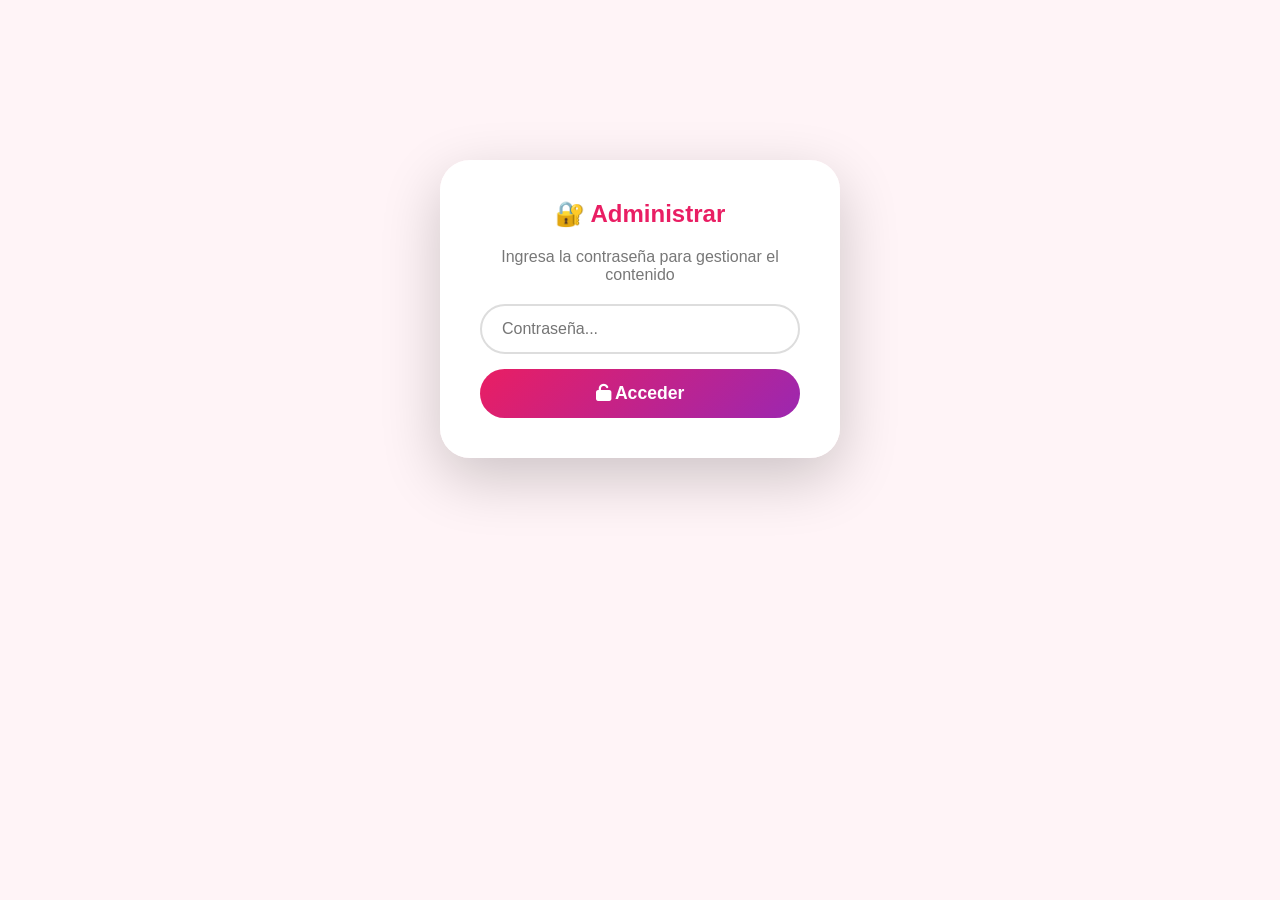
==== admin.html @ 5f306070 "Add files via upload" ====
<!DOCTYPE html>
<html lang="es">
<head>
    <meta charset="UTF-8">
    <meta name="viewport" content="width=device-width, initial-scale=1.0">
    <title>🔐 Administrar - Página de Amor</title>
    <link rel="stylesheet" href="https://cdnjs.cloudflare.com/ajax/libs/font-awesome/6.4.0/css/all.min.css">
    <link rel="stylesheet" href="style.css">
    <style>
        /* Estilos específicos del admin */
        .admin-container {
            max-width: 1000px;
            margin: 0 auto;
            padding: 20px;
            position: relative;
            z-index: 1;
        }

        .admin-header {
            background: rgba(255,255,255,0.9);
            backdrop-filter: blur(10px);
            padding: 25px 30px;
            border-radius: 20px;
            margin-bottom: 30px;
            box-shadow: 0 8px 30px rgba(0,0,0,0.1);
            display: flex;
            justify-content: space-between;
            align-items: center;
            flex-wrap: wrap;
            gap: 15px;
        }

        .admin-header h1 {
            font-size: 1.8rem;
            color: #e91e63;
        }

        .admin-header .btn-logout {
            background: #e91e63;
            color: #fff;
            border: none;
            padding: 10px 25px;
            border-radius: 30px;
            cursor: pointer;
            font-weight: 600;
            transition: all 0.3s ease;
        }

        .admin-header .btn-logout:hover {
            background: #c2185b;
            transform: scale(1.05);
        }

        /* Login */
        .login-box {
            background: rgba(255,255,255,0.95);
            backdrop-filter: blur(10px);
            padding: 40px;
            border-radius: 30px;
            max-width: 400px;
            margin: 100px auto;
            box-shadow: 0 20px 60px rgba(0,0,0,0.2);
            text-align: center;
        }

        .login-box h2 {
            color: #e91e63;
            margin-bottom: 20px;
        }

        .login-box input {
            width: 100%;
            padding: 14px 20px;
            border: 2px solid #ddd;
            border-radius: 30px;
            font-size: 1rem;
            margin-bottom: 15px;
            transition: border-color 0.3s ease;
        }

        .login-box input:focus {
            outline: none;
            border-color: #e91e63;
        }

        .login-box .btn-login {
            width: 100%;
            padding: 14px;
            background: linear-gradient(135deg, #e91e63, #9c27b0);
            color: #fff;
            border: none;
            border-radius: 30px;
            font-size: 1.1rem;
            font-weight: 700;
            cursor: pointer;
            transition: all 0.3s ease;
        }

        .login-box .btn-login:hover {
            transform: scale(1.02);
            box-shadow: 0 8px 25px rgba(233, 30, 99, 0.4);
        }

        .login-error {
            color: #e91e63;
            margin-top: 10px;
            display: none;
        }

        /* Formulario de subida */
        .upload-section {
            background: rgba(255,255,255,0.92);
            backdrop-filter: blur(10px);
            padding: 30px;
            border-radius: 20px;
            margin-bottom: 30px;
            box-shadow: 0 8px 30px rgba(0,0,0,0.08);
        }

        .upload-section h2 {
            color: #4a148c;
            margin-bottom: 20px;
            font-size: 1.4rem;
        }

        .upload-form {
            display: grid;
            grid-template-columns: 1fr 1fr;
            gap: 20px;
        }

        .upload-form .full-width {
            grid-column: 1 / -1;
        }

        .upload-form label {
            font-weight: 600;
            color: #555;
            display: block;
            margin-bottom: 5px;
        }

        .upload-form input[type="file"],
        .upload-form input[type="text"] {
            width: 100%;
            padding: 12px 16px;
            border: 2px solid #e0e0e0;
            border-radius: 12px;
            font-size: 0.95rem;
            transition: border-color 0.3s ease;
            background: #fafafa;
        }

        .upload-form input:focus {
            outline: none;
            border-color: #e91e63;
        }

        .upload-form .btn-subir {
            padding: 14px 30px;
            background: linear-gradient(135deg, #e91e63, #9c27b0);
            color: #fff;
            border: none;
            border-radius: 30px;
            font-size: 1rem;
            font-weight: 700;
            cursor: pointer;
            transition: all 0.3s ease;
            width: 100%;
        }

        .upload-form .btn-subir:hover {
            transform: scale(1.02);
            box-shadow: 0 8px 25px rgba(233, 30, 99, 0.3);
        }

        /* Lista de contenido */
        .content-list {
            background: rgba(255,255,255,0.92);
            backdrop-filter: blur(10px);
            padding: 30px;
            border-radius: 20px;
            box-shadow: 0 8px 30px rgba(0,0,0,0.08);
        }

        .content-list h2 {
            color: #4a148c;
            margin-bottom: 20px;
            font-size: 1.4rem;
        }

        .content-grid {
            display: grid;
            grid-template-columns: repeat(auto-fill, minmax(200px, 1fr));
            gap: 20px;
        }

        .content-item {
            background: #f8f9fa;
            border-radius: 16px;
            overflow: hidden;
            border: 2px solid transparent;
            transition: all 0.3s ease;
            position: relative;
        }

        .content-item:hover {
            border-color: #e91e63;
            transform: translateY(-3px);
            box-shadow: 0 8px 25px rgba(0,0,0,0.1);
        }

        .content-item .preview {
            width: 100%;
            height: 150px;
            object-fit: cover;
            background: #ddd;
        }

        .content-item .preview-video {
            width: 100%;
            height: 150px;
            object-fit: cover;
            background: #1a1a2e;
        }

        .content-item .info {
            padding: 12px 15px;
        }

        .content-item .info .frase-preview {
            font-size: 0.85rem;
            color: #555;
            font-style: italic;
            margin-top: 5px;
            display: -webkit-box;
            -webkit-line-clamp: 2;
            -webkit-box-orient: vertical;
            overflow: hidden;
        }

        .content-item .tipo-badge {
            position: absolute;
            top: 8px;
            right: 8px;
            background: rgba(0,0,0,0.7);
            color: #fff;
            padding: 2px 12px;
            border-radius: 20px;
            font-size: 0.7rem;
            font-weight: 600;
        }

        .content-item .btn-eliminar {
            position: absolute;
            top: 8px;
            left: 8px;
            background: #e91e63;
            color: #fff;
            border: none;
            border-radius: 50%;
            width: 32px;
            height: 32px;
            cursor: pointer;
            font-size: 0.8rem;
            transition: all 0.3s ease;
            opacity: 0;
        }

        .content-item:hover .btn-eliminar {
            opacity: 1;
        }

        .content-item .btn-eliminar:hover {
            transform: scale(1.1);
            background: #c2185b;
        }

        /* Mensajes */
        .mensaje {
            padding: 12px 20px;
            border-radius: 12px;
            margin-bottom: 15px;
            display: none;
        }

        .mensaje.success {
            display: block;
            background: #e8f5e9;
            color: #2e7d32;
            border: 1px solid #a5d6a7;
        }

        .mensaje.error {
            display: block;
            background: #ffebee;
            color: #c62828;
            border: 1px solid #ef9a9a;
        }

        /* Responsive admin */
        @media (max-width: 768px) {
            .upload-form {
                grid-template-columns: 1fr;
            }

            .admin-header {
                flex-direction: column;
                text-align: center;
            }

            .content-grid {
                grid-template-columns: repeat(auto-fill, minmax(150px, 1fr));
            }
        }

        /* Ocultar secciones */
        .admin-content {
            display: none;
        }
    </style>
</head>
<body>
    <div class="floating-hearts" id="floatingHearts"></div>

    <div class="admin-container">
        <!-- LOGIN -->
        <div id="loginSection" class="login-box">
            <h2>🔐 Administrar</h2>
            <p style="color: #777; margin-bottom: 20px;">Ingresa la contraseña para gestionar el contenido</p>
            <input type="password" id="passwordInput" placeholder="Contraseña..." onkeydown="if(event.key==='Enter') login()">
            <button class="btn-login" onclick="login()"><i class="fas fa-unlock"></i> Acceder</button>
            <p class="login-error" id="loginError">❌ Contraseña incorrecta. Intenta de nuevo.</p>
        </div>

        <!-- ADMIN CONTENT -->
        <div id="adminContent" class="admin-content">
            <div class="admin-header">
                <h1><i class="fas fa-heart" style="color:#e91e63;"></i> Panel de Administración</h1>
                <button class="btn-logout" onclick="logout()"><i class="fas fa-sign-out-alt"></i> Cerrar sesión</button>
            </div>

            <!-- Mensajes -->
            <div id="mensaje" class="mensaje"></div>

            <!-- Subir contenido -->
            <div class="upload-section">
                <h2><i class="fas fa-upload"></i> Subir nuevo contenido</h2>
                <form id="uploadForm" class="upload-form" onsubmit="subirContenido(event)">
                    <div>
                        <label><i class="fas fa-image"></i> Imagen o Video</label>
                        <input type="file" id="archivoInput" accept="image/*,video/*" required>
                    </div>
                    <div>
                        <label><i class="fas fa-tag"></i> Tipo</label>
                        <input type="text" id="tipoInput" value="imagen" readonly style="background:#f0f0f0;">
                    </div>
                    <div class="full-width">
                        <label><i class="fas fa-quote-left"></i> Frase romántica</label>
                        <input type="text" id="fraseInput" placeholder="Escribe una frase especial..." required>
                    </div>
                    <div class="full-width">
                        <button type="submit" class="btn-subir"><i class="fas fa-cloud-upload-alt"></i> Subir contenido</button>
                    </div>
                </form>
            </div>

            <!-- Lista de contenido -->
            <div class="content-list">
                <h2><i class="fas fa-list"></i> Contenido actual</h2>
                <div id="contentGrid" class="content-grid">
                    <!-- Se carga desde JavaScript -->
                </div>
                <p style="text-align: center; color: #999; margin-top: 20px;" id="emptyMessage">No hay contenido aún. ¡Sube tu primera foto o video!</p>
            </div>
        </div>
    </div>

    <script src="admin.js"></script>
</body>
</html>
---- style.css ----
/* ===== RESET Y ESTILOS GENERALES ===== */
* {
    margin: 0;
    padding: 0;
    box-sizing: border-box;
}

body {
    font-family: 'Segoe UI', Tahoma, Geneva, Verdana, sans-serif;
    min-height: 100vh;
    padding: 40px 20px;
    background-image: url('https://images.unsplash.com/photo-1516589178581-6cd7833ae3b2?w=1600&q=80');
    background-size: cover;
    background-position: center;
    background-attachment: fixed;
    position: relative;
}

body::before {
    content: '';
    position: fixed;
    top: 0;
    left: 0;
    right: 0;
    bottom: 0;
    background: rgba(255, 240, 245, 0.75);
    backdrop-filter: blur(3px);
    z-index: 0;
}

/* ===== CORAZONES FLOTANTES ===== */
.floating-hearts {
    position: fixed;
    top: 0;
    left: 0;
    right: 0;
    bottom: 0;
    pointer-events: none;
    z-index: 0;
    overflow: hidden;
}

.heart {
    position: absolute;
    font-size: 20px;
    color: rgba(233, 30, 99, 0.15);
    animation: floatHeart 15s infinite linear;
}

@keyframes floatHeart {
    0% {
        transform: translateY(100vh) rotate(0deg) scale(0.5);
        opacity: 0;
    }
    10% {
        opacity: 1;
    }
    90% {
        opacity: 1;
    }
    100% {
        transform: translateY(-10vh) rotate(720deg) scale(1.2);
        opacity: 0;
    }
}

/* ===== CONTENEDOR PRINCIPAL ===== */
.container {
    max-width: 900px;
    margin: 0 auto;
    position: relative;
    z-index: 1;
}

/* ===== HEADER ===== */
.header {
    text-align: center;
    margin-bottom: 40px;
    background: rgba(255, 255, 255, 0.88);
    backdrop-filter: blur(10px);
    padding: 30px;
    border-radius: 30px;
    box-shadow: 0 10px 40px rgba(233, 30, 99, 0.2);
    border: 2px solid rgba(233, 30, 99, 0.15);
}

.header h1 {
    font-size: 2.8rem;
    font-weight: 800;
    background: linear-gradient(135deg, #e91e63, #9c27b0);
    -webkit-background-clip: text;
    -webkit-text-fill-color: transparent;
    background-clip: text;
}

.header .subtitle {
    font-size: 1.1rem;
    color: #666;
    margin-top: 8px;
    font-style: italic;
}

.header .subtitle i {
    color: #e91e63;
}

/* ===== GALERÍA ===== */
.gallery {
    display: grid;
    grid-template-columns: repeat(auto-fit, minmax(250px, 1fr));
    gap: 25px;
    margin-bottom: 30px;
}

/* ===== TARJETA DE MEDIA ===== */
.media-card {
    background: rgba(255, 255, 255, 0.92);
    backdrop-filter: blur(8px);
    border-radius: 20px;
    overflow: hidden;
    box-shadow: 0 8px 30px rgba(0, 0, 0, 0.1);
    transition: all 0.4s cubic-bezier(0.175, 0.885, 0.32, 1.275);
    cursor: pointer;
    border: 2px solid rgba(255, 255, 255, 0.5);
    position: relative;
}

.media-card:hover {
    transform: translateY(-8px) scale(1.02);
    box-shadow: 0 15px 50px rgba(233, 30, 99, 0.3);
    border-color: #e91e63;
}

.media-card .media-container {
    width: 100%;
    height: 220px;
    overflow: hidden;
    background: #f5f5f5;
    position: relative;
}

.media-card .media-container img,
.media-card .media-container video {
    width: 100%;
    height: 100%;
    object-fit: cover;
    transition: transform 0.5s ease;
}

.media-card:hover .media-container img,
.media-card:hover .media-container video {
    transform: scale(1.05);
}

.media-card .media-container video {
    background: #1a1a2e;
}

.media-card .media-badge {
    position: absolute;
    top: 12px;
    right: 12px;
    background: rgba(233, 30, 99, 0.9);
    color: #fff;
    padding: 4px 14px;
    border-radius: 20px;
    font-size: 0.7rem;
    font-weight: 600;
    letter-spacing: 0.5px;
    backdrop-filter: blur(4px);
}

/* ===== FRASE OCULTA ===== */
.media-card .frase-oculta {
    padding: 20px 24px 24px;
    background: linear-gradient(135deg, #fce4ec, #f3e5f5);
    text-align: center;
    min-height: 80px;
    display: flex;
    align-items: center;
    justify-content: center;
    transition: all 0.4s ease;
}

.media-card .frase-oculta .frase-texto {
    font-size: 1.05rem;
    font-weight: 600;
    color: #4a148c;
    opacity: 0.3;
    transition: all 0.4s ease;
    font-style: italic;
}

.media-card .frase-oculta .frase-texto i {
    margin-right: 8px;
    color: #e91e63;
}

.media-card .frase-oculta .frase-texto.revelado {
    opacity: 1;
    color: #e91e63;
    animation: pulseFrase 1.5s ease;
}

.media-card .frase-oculta .frase-texto .icono-corazon {
    display: inline-block;
    animation: latido 1.2s infinite;
}

@keyframes latido {
    0%, 100% {
        transform: scale(1);
    }
    50% {
        transform: scale(1.3);
    }
}

@keyframes pulseFrase {
    0% {
        transform: scale(0.8);
        opacity: 0;
    }
    50% {
        transform: scale(1.1);
    }
    100% {
        transform: scale(1);
        opacity: 1;
    }
}

/* ===== INDICADOR DE CLICK ===== */
.click-hint-wrapper {
    text-align: center;
}

.click-hint {
    display: inline-block;
    color: #777;
    font-size: 0.9rem;
    margin-bottom: 30px;
    animation: pulseHint 2s infinite;
    background: rgba(255, 255, 255, 0.7);
    padding: 10px 25px;
    border-radius: 30px;
    backdrop-filter: blur(4px);
}

.click-hint i {
    color: #e91e63;
    margin: 0 5px;
}

@keyframes pulseHint {
    0%, 100% {
        opacity: 0.7;
    }
    50% {
        opacity: 1;
    }
}

/* ===== BOTÓN SORPRESA ===== */
.btn-sorpresa {
    display: block;
    margin: 30px auto 0;
    padding: 16px 50px;
    background: linear-gradient(135deg, #e91e63, #9c27b0);
    color: #fff;
    border: none;
    border-radius: 50px;
    font-size: 1.1rem;
    font-weight: 700;
    cursor: pointer;
    transition: all 0.4s ease;
    box-shadow: 0 8px 30px rgba(233, 30, 99, 0.35);
}

.btn-sorpresa:hover {
    transform: translateY(-3px) scale(1.03);
    box-shadow: 0 12px 45px rgba(233, 30, 99, 0.5);
}

.btn-sorpresa i {
    margin-right: 10px;
}

/* ===== MODAL DE SORPRESA ===== */
.modal-sorpresa {
    display: none;
    position: fixed;
    top: 0;
    left: 0;
    right: 0;
    bottom: 0;
    background: rgba(0, 0, 0, 0.7);
    backdrop-filter: blur(8px);
    z-index: 1000;
    justify-content: center;
    align-items: center;
    animation: fadeIn 0.5s ease;
}

.modal-sorpresa.active {
    display: flex;
}

@keyframes fadeIn {
    from {
        opacity: 0;
        transform: scale(0.9);
    }
    to {
        opacity: 1;
        transform: scale(1);
    }
}

.modal-content {
    background: linear-gradient(135deg, #fce4ec, #f3e5f5);
    padding: 50px 40px;
    border-radius: 30px;
    max-width: 550px;
    width: 90%;
    text-align: center;
    box-shadow: 0 30px 80px rgba(0, 0, 0, 0.4);
    position: relative;
    animation: modalPop 0.6s cubic-bezier(0.175, 0.885, 0.32, 1.275);
    border: 3px solid rgba(233, 30, 99, 0.2);
}

@keyframes modalPop {
    0% {
        transform: scale(0.5) rotate(-5deg);
        opacity: 0;
    }
    100% {
        transform: scale(1) rotate(0deg);
        opacity: 1;
    }
}

.modal-content .close-modal {
    position: absolute;
    top: 15px;
    right: 20px;
    font-size: 2rem;
    cursor: pointer;
    color: #999;
    transition: color 0.3s ease;
    background: none;
    border: none;
}

.modal-content .close-modal:hover {
    color: #e91e63;
}

.modal-content .big-heart {
    font-size: 4rem;
    animation: latido 1s infinite;
}

.modal-content h2 {
    font-size: 2.5rem;
    margin: 15px 0;
    background: linear-gradient(135deg, #e91e63, #9c27b0);
    -webkit-background-clip: text;
    -webkit-text-fill-color: transparent;
    background-clip: text;
}

.modal-content p {
    font-size: 1.2rem;
    color: #555;
    line-height: 1.8;
}

.modal-content p i {
    color: #e91e63;
}

.modal-content .firma {
    margin-top: 15px;
    font-weight: 700;
    color: #e91e63;
    font-size: 1.1rem;
}

/* ===== ADMIN ===== */
.admin-link {
    text-align: center;
    margin-top: 30px;
    padding: 20px;
}

.btn-admin-toggle {
    background: none;
    border: none;
    color: #999;
    cursor: pointer;
    font-size: 0.8rem;
    opacity: 0.3;
    transition: opacity 0.3s ease;
    padding: 10px 20px;
}

.btn-admin-toggle:hover {
    opacity: 1;
}

.admin-panel {
    position: fixed;
    bottom: 20px;
    right: 20px;
    z-index: 100;
    background: rgba(255, 255, 255, 0.97);
    backdrop-filter: blur(10px);
    padding: 25px;
    border-radius: 20px;
    box-shadow: 0 10px 50px rgba(0, 0, 0, 0.25);
    max-width: 380px;
    width: 92%;
    display: none;
    border: 2px solid rgba(233, 30, 99, 0.2);
    max-height: 90vh;
    overflow-y: auto;
}

.admin-panel.active {
    display: block;
    animation: slideUp 0.3s ease;
}

@keyframes slideUp {
    from {
        transform: translateY(20px);
        opacity: 0;
    }
    to {
        transform: translateY(0);
        opacity: 1;
    }
}

.admin-panel h3 {
    color: #e91e63;
    margin-bottom: 15px;
    font-size: 1.2rem;
}

.admin-panel input,
.admin-panel textarea {
    width: 100%;
    padding: 10px 14px;
    border: 2px solid #ddd;
    border-radius: 12px;
    margin-bottom: 10px;
    font-size: 0.9rem;
    font-family: inherit;
    transition: border-color 0.3s ease;
}

.admin-panel input:focus,
.admin-panel textarea:focus {
    outline: none;
    border-color: #e91e63;
}

.admin-panel textarea {
    resize: vertical;
    min-height: 60px;
}

.admin-panel .tipo-selector {
    display: flex;
    gap: 10px;
    margin-bottom: 12px;
}

.admin-panel .tipo-selector button {
    flex: 1;
    padding: 8px;
    border: 2px solid #ddd;
    border-radius: 10px;
    background: #f5f5f5;
    cursor: pointer;
    font-weight: 600;
    transition: all 0.3s ease;
}

.admin-panel .tipo-selector button.active {
    border-color: #e91e63;
    background: #fce4ec;
    color: #e91e63;
}

.admin-panel .tipo-selector button:hover {
    border-color: #e91e63;
}

.admin-panel .btn-admin {
    width: 100%;
    padding: 12px;
    background: linear-gradient(135deg, #e91e63, #9c27b0);
    color: #fff;
    border: none;
    border-radius: 12px;
    font-weight: 700;
    cursor: pointer;
    transition: all 0.3s ease;
}

.admin-panel .btn-admin:hover {
    transform: scale(1.02);
    box-shadow: 0 8px 25px rgba(233, 30, 99, 0.3);
}

.admin-panel .btn-danger {
    background: linear-gradient(135deg, #e91e63, #c62828);
    margin-top: 8px;
}

.admin-panel .btn-cerrar {
    position: absolute;
    top: 10px;
    right: 15px;
    background: none;
    border: none;
    font-size: 1.5rem;
    cursor: pointer;
    color: #999;
    transition: color 0.3s ease;
}

.admin-panel .btn-cerrar:hover {
    color: #e91e63;
}

.admin-panel .toggle-admin {
    display: block;
    margin: 12px auto 0;
    padding: 10px 20px;
    background: #e91e63;
    color: #fff;
    border: none;
    border-radius: 30px;
    font-weight: 600;
    cursor: pointer;
    transition: all 0.3s ease;
    width: 100%;
}

.admin-panel .toggle-admin:hover {
    transform: scale(1.02);
}

.admin-panel hr {
    margin: 15px 0;
    border: none;
    border-top: 1px solid #eee;
}

/* ===== RESPONSIVE ===== */
@media (max-width: 768px) {
    .header h1 {
        font-size: 2rem;
    }
    .gallery {
        grid-template-columns: repeat(auto-fit, minmax(200px, 1fr));
        gap: 18px;
    }
    .media-card .media-container {
        height: 170px;
    }
    .media-card .frase-oculta .frase-texto {
        font-size: 0.9rem;
    }
    .modal-content {
        padding: 35px 25px;
    }
    .modal-content h2 {
        font-size: 2rem;
    }
    body {
        padding: 20px 15px;
    }
    .admin-panel {
        max-width: 95%;
        right: 10px;
        bottom: 10px;
        padding: 20px;
    }
}

@media (max-width: 480px) {
    .gallery {
        grid-template-columns: 1fr 1fr;
        gap: 12px;
    }
    .media-card .media-container {
        height: 130px;
    }
    .media-card .frase-oculta {
        padding: 12px 14px 14px;
        min-height: 60px;
    }
    .media-card .frase-oculta .frase-texto {
        font-size: 0.75rem;
    }
    .header h1 {
        font-size: 1.5rem;
    }
    .header {
        padding: 20px;
    }
    .btn-sorpresa {
        padding: 14px 30px;
        font-size: 0.95rem;
    }
    .modal-content h2 {
        font-size: 1.6rem;
    }
    .modal-content {
        padding: 30px 20px;
    }
    .admin-panel {
        padding: 15px;
        max-height: 85vh;
    }
}
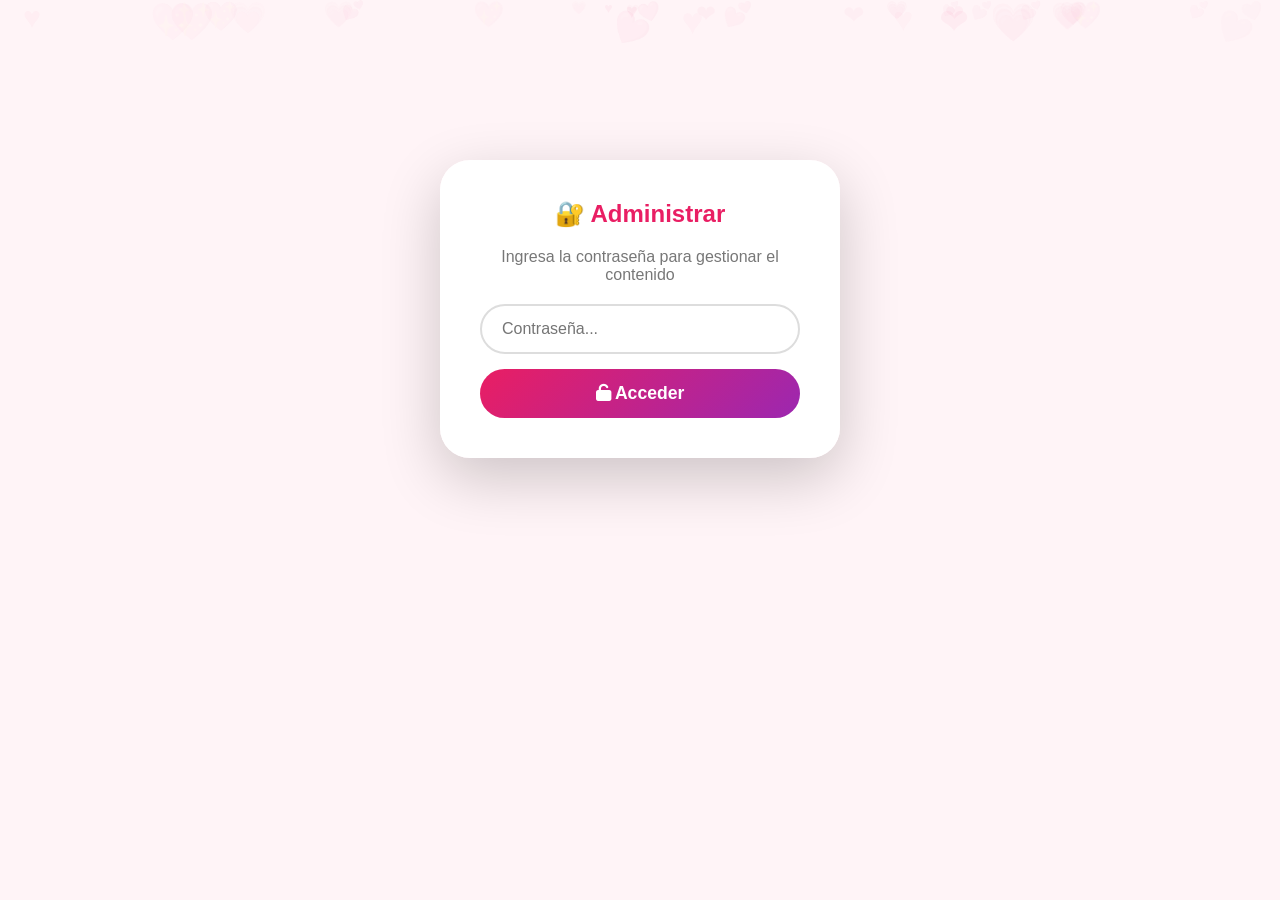
==== commit 83a896ab: "Add files via upload" ====
--- a/admin.html
+++ b/admin.html
@@ -7,7 +7,6 @@
     <link rel="stylesheet" href="https://cdnjs.cloudflare.com/ajax/libs/font-awesome/6.4.0/css/all.min.css">
     <link rel="stylesheet" href="style.css">
     <style>
-        /* Estilos específicos del admin */
         .admin-container {
             max-width: 1000px;
             margin: 0 auto;
@@ -35,7 +34,7 @@
             color: #e91e63;
         }
 
-        .admin-header .btn-logout {
+        .admin-header .btn-volver {
             background: #e91e63;
             color: #fff;
             border: none;
@@ -44,14 +43,14 @@
             cursor: pointer;
             font-weight: 600;
             transition: all 0.3s ease;
-        }
-
-        .admin-header .btn-logout:hover {
+            text-decoration: none;
+        }
+
+        .admin-header .btn-volver:hover {
             background: #c2185b;
             transform: scale(1.05);
         }
 
-        /* Login */
         .login-box {
             background: rgba(255,255,255,0.95);
             backdrop-filter: blur(10px);
@@ -101,13 +100,6 @@
             box-shadow: 0 8px 25px rgba(233, 30, 99, 0.4);
         }
 
-        .login-error {
-            color: #e91e63;
-            margin-top: 10px;
-            display: none;
-        }
-
-        /* Formulario de subida */
         .upload-section {
             background: rgba(255,255,255,0.92);
             backdrop-filter: blur(10px);
@@ -140,7 +132,31 @@
             margin-bottom: 5px;
         }
 
-        .upload-form input[type="file"],
+        .upload-form input[type="file"] {
+            width: 100%;
+            padding: 12px 16px;
+            border: 2px dashed #e0e0e0;
+            border-radius: 12px;
+            font-size: 0.95rem;
+            transition: border-color 0.3s ease;
+            background: #fafafa;
+            cursor: pointer;
+        }
+
+        .upload-form input[type="file"]:hover {
+            border-color: #e91e63;
+        }
+
+        .upload-form input[type="file"]::file-selector-button {
+            padding: 8px 20px;
+            border: none;
+            border-radius: 8px;
+            background: linear-gradient(135deg, #e91e63, #9c27b0);
+            color: #fff;
+            font-weight: 600;
+            cursor: pointer;
+        }
+
         .upload-form input[type="text"] {
             width: 100%;
             padding: 12px 16px;
@@ -174,7 +190,23 @@
             box-shadow: 0 8px 25px rgba(233, 30, 99, 0.3);
         }
 
-        /* Lista de contenido */
+        .upload-form .preview-container {
+            grid-column: 1 / -1;
+            text-align: center;
+            padding: 15px;
+            background: #f8f9fa;
+            border-radius: 12px;
+            display: none;
+        }
+
+        .upload-form .preview-container img,
+        .upload-form .preview-container video {
+            max-width: 200px;
+            max-height: 150px;
+            border-radius: 10px;
+            box-shadow: 0 4px 15px rgba(0,0,0,0.1);
+        }
+
         .content-list {
             background: rgba(255,255,255,0.92);
             backdrop-filter: blur(10px);
@@ -264,11 +296,6 @@
             cursor: pointer;
             font-size: 0.8rem;
             transition: all 0.3s ease;
-            opacity: 0;
-        }
-
-        .content-item:hover .btn-eliminar {
-            opacity: 1;
         }
 
         .content-item .btn-eliminar:hover {
@@ -276,7 +303,6 @@
             background: #c2185b;
         }
 
-        /* Mensajes */
         .mensaje {
             padding: 12px 20px;
             border-radius: 12px;
@@ -298,25 +324,30 @@
             border: 1px solid #ef9a9a;
         }
 
-        /* Responsive admin */
+        .info-box {
+            background: #e3f2fd;
+            padding: 15px 20px;
+            border-radius: 12px;
+            margin-bottom: 20px;
+            border-left: 4px solid #2196f3;
+        }
+
+        .info-box i {
+            color: #2196f3;
+            margin-right: 10px;
+        }
+
         @media (max-width: 768px) {
             .upload-form {
                 grid-template-columns: 1fr;
             }
-
             .admin-header {
                 flex-direction: column;
                 text-align: center;
             }
-
             .content-grid {
                 grid-template-columns: repeat(auto-fill, minmax(150px, 1fr));
             }
-        }
-
-        /* Ocultar secciones */
-        .admin-content {
-            display: none;
         }
     </style>
 </head>
@@ -330,52 +361,308 @@
             <p style="color: #777; margin-bottom: 20px;">Ingresa la contraseña para gestionar el contenido</p>
             <input type="password" id="passwordInput" placeholder="Contraseña..." onkeydown="if(event.key==='Enter') login()">
             <button class="btn-login" onclick="login()"><i class="fas fa-unlock"></i> Acceder</button>
-            <p class="login-error" id="loginError">❌ Contraseña incorrecta. Intenta de nuevo.</p>
+            <p style="color:#e91e63; margin-top:10px; display:none;" id="loginError">❌ Contraseña incorrecta</p>
         </div>
 
         <!-- ADMIN CONTENT -->
-        <div id="adminContent" class="admin-content">
+        <div id="adminContent" style="display:none;">
             <div class="admin-header">
                 <h1><i class="fas fa-heart" style="color:#e91e63;"></i> Panel de Administración</h1>
-                <button class="btn-logout" onclick="logout()"><i class="fas fa-sign-out-alt"></i> Cerrar sesión</button>
+                <a href="index.html" class="btn-volver"><i class="fas fa-eye"></i> Ver página</a>
             </div>
 
-            <!-- Mensajes -->
+            <div class="info-box">
+                <i class="fas fa-info-circle"></i>
+                <strong>¿Cómo subir imágenes?</strong> Selecciona una imagen o video desde tu PC, escribe una frase romántica y haz clic en "Subir contenido". <br>
+                <small>⚠️ Las imágenes se guardan en tu navegador. Si cambias de dispositivo, no se verán.</small>
+            </div>
+
             <div id="mensaje" class="mensaje"></div>
 
-            <!-- Subir contenido -->
             <div class="upload-section">
-                <h2><i class="fas fa-upload"></i> Subir nuevo contenido</h2>
-                <form id="uploadForm" class="upload-form" onsubmit="subirContenido(event)">
-                    <div>
-                        <label><i class="fas fa-image"></i> Imagen o Video</label>
+                <h2><i class="fas fa-upload"></i> Subir desde tu PC</h2>
+                <form class="upload-form" id="uploadForm">
+                    <div class="full-width">
+                        <label><i class="fas fa-image"></i> Selecciona una imagen o video</label>
                         <input type="file" id="archivoInput" accept="image/*,video/*" required>
                     </div>
-                    <div>
-                        <label><i class="fas fa-tag"></i> Tipo</label>
-                        <input type="text" id="tipoInput" value="imagen" readonly style="background:#f0f0f0;">
+                    <div class="full-width preview-container" id="previewContainer">
+                        <p style="color:#888; margin-bottom: 8px;">Vista previa:</p>
+                        <div id="previewContent"></div>
                     </div>
                     <div class="full-width">
                         <label><i class="fas fa-quote-left"></i> Frase romántica</label>
                         <input type="text" id="fraseInput" placeholder="Escribe una frase especial..." required>
                     </div>
                     <div class="full-width">
-                        <button type="submit" class="btn-subir"><i class="fas fa-cloud-upload-alt"></i> Subir contenido</button>
+                        <button type="button" class="btn-subir" onclick="subirContenido()">
+                            <i class="fas fa-cloud-upload-alt"></i> Subir contenido
+                        </button>
                     </div>
                 </form>
             </div>
 
-            <!-- Lista de contenido -->
             <div class="content-list">
                 <h2><i class="fas fa-list"></i> Contenido actual</h2>
-                <div id="contentGrid" class="content-grid">
-                    <!-- Se carga desde JavaScript -->
-                </div>
+                <div id="contentGrid" class="content-grid"></div>
                 <p style="text-align: center; color: #999; margin-top: 20px;" id="emptyMessage">No hay contenido aún. ¡Sube tu primera foto o video!</p>
             </div>
         </div>
     </div>
 
-    <script src="admin.js"></script>
+    <script>
+        // ===== CORAZONES FLOTANTES =====
+        function crearCorazonesAdmin() {
+            const container = document.getElementById('floatingHearts');
+            const simbolos = ['♥', '❤', '💕', '💖', '💗'];
+            for (let i = 0; i < 30; i++) {
+                const heart = document.createElement('div');
+                heart.className = 'heart';
+                heart.textContent = simbolos[Math.floor(Math.random() * simbolos.length)];
+                heart.style.left = Math.random() * 100 + '%';
+                heart.style.fontSize = (12 + Math.random() * 28) + 'px';
+                heart.style.animationDuration = (12 + Math.random() * 20) + 's';
+                heart.style.animationDelay = (Math.random() * 25) + 's';
+                heart.style.opacity = 0.1 + Math.random() * 0.2;
+                container.appendChild(heart);
+            }
+        }
+        crearCorazonesAdmin();
+
+        // ===== VARIABLES =====
+        const CONTRASENA = '1234';
+        let archivoSeleccionado = null;
+        let urlArchivo = null;
+
+        // ===== LOGIN =====
+        function login() {
+            const pass = document.getElementById('passwordInput').value;
+            if (pass === CONTRASENA) {
+                document.getElementById('loginSection').style.display = 'none';
+                document.getElementById('adminContent').style.display = 'block';
+                cargarContenidoAdmin();
+            } else {
+                document.getElementById('loginError').style.display = 'block';
+            }
+        }
+
+        // ===== VISTA PREVIA DEL ARCHIVO =====
+        document.getElementById('archivoInput').addEventListener('change', function(e) {
+            const file = this.files[0];
+            if (!file) return;
+
+            archivoSeleccionado = file;
+            const container = document.getElementById('previewContainer');
+            const content = document.getElementById('previewContent');
+
+            // Crear URL temporal
+            if (urlArchivo) URL.revokeObjectURL(urlArchivo);
+            urlArchivo = URL.createObjectURL(file);
+
+            container.style.display = 'block';
+
+            if (file.type.startsWith('video')) {
+                content.innerHTML = `<video src="${urlArchivo}" controls style="max-width:200px; max-height:150px; border-radius:10px;"></video>`;
+            } else {
+                content.innerHTML = `<img src="${urlArchivo}" style="max-width:200px; max-height:150px; border-radius:10px; object-fit:cover;">`;
+            }
+        });
+
+        // ===== FUNCIONES DE CONTENIDO =====
+        function getContenido() {
+            try {
+                return JSON.parse(localStorage.getItem('contenidoAmor') || '[]');
+            } catch {
+                return [];
+            }
+        }
+
+        function guardarContenido(datos) {
+            localStorage.setItem('contenidoAmor', JSON.stringify(datos));
+            cargarContenidoAdmin();
+        }
+
+        function mostrarMensaje(texto, tipo) {
+            const msg = document.getElementById('mensaje');
+            msg.textContent = texto;
+            msg.className = 'mensaje ' + tipo;
+            msg.style.display = 'block';
+            setTimeout(() => { msg.style.display = 'none'; }, 4000);
+        }
+
+        // ===== SUBIR CONTENIDO DESDE PC =====
+        function subirContenido() {
+            const file = document.getElementById('archivoInput').files[0];
+            const frase = document.getElementById('fraseInput').value.trim();
+
+            if (!file) {
+                mostrarMensaje('❌ Por favor, selecciona una imagen o video.', 'error');
+                return;
+            }
+
+            if (!frase) {
+                mostrarMensaje('❌ Por favor, escribe una frase romántica.', 'error');
+                return;
+            }
+
+            // Detectar tipo
+            const tipo = file.type.startsWith('video') ? 'video' : 'imagen';
+
+            // Crear URL para el archivo
+            const url = URL.createObjectURL(file);
+
+            const datos = getContenido();
+            const nuevoId = datos.length > 0 ? Math.max(...datos.map(i => i.id)) + 1 : 1;
+
+            datos.push({
+                id: nuevoId,
+                tipo: tipo,
+                url: url,
+                frase: frase,
+                nombre: file.name
+            });
+
+            guardarContenido(datos);
+
+            // Limpiar formulario
+            document.getElementById('archivoInput').value = '';
+            document.getElementById('fraseInput').value = '';
+            document.getElementById('previewContainer').style.display = 'none';
+            document.getElementById('previewContent').innerHTML = '';
+            archivoSeleccionado = null;
+
+            mostrarMensaje('✅ ¡Contenido subido con éxito! ❤️', 'success');
+        }
+
+        // ===== ELIMINAR ITEM =====
+        function eliminarItemAdmin(id) {
+            if (confirm('¿Eliminar este elemento?')) {
+                let datos = getContenido();
+                const item = datos.find(i => i.id === id);
+                if (item && item.url && item.url.startsWith('blob:')) {
+                    URL.revokeObjectURL(item.url);
+                }
+                datos = datos.filter(item => item.id !== id);
+                guardarContenido(datos);
+                mostrarMensaje('🗑️ Elemento eliminado.', 'success');
+            }
+        }
+
+        // ===== ELIMINAR TODO =====
+        function eliminarTodoAdmin() {
+            if (confirm('¿Eliminar TODO el contenido?')) {
+                const datos = getContenido();
+                datos.forEach(item => {
+                    if (item.url && item.url.startsWith('blob:')) {
+                        URL.revokeObjectURL(item.url);
+                    }
+                });
+                localStorage.removeItem('contenidoAmor');
+                cargarContenidoAdmin();
+                mostrarMensaje('🗑️ Todo el contenido ha sido eliminado.', 'success');
+            }
+        }
+
+        // ===== CARGAR CONTENIDO EN ADMIN =====
+        function cargarContenidoAdmin() {
+            const grid = document.getElementById('contentGrid');
+            const datos = getContenido();
+
+            if (datos.length === 0) {
+                grid.innerHTML = '';
+                document.getElementById('emptyMessage').style.display = 'block';
+                return;
+            }
+
+            document.getElementById('emptyMessage').style.display = 'none';
+            grid.innerHTML = '';
+
+            datos.forEach(item => {
+                const div = document.createElement('div');
+                div.className = 'content-item';
+
+                if (item.tipo === 'video') {
+                    const video = document.createElement('video');
+                    video.className = 'preview-video';
+                    video.muted = true;
+                    const source = document.createElement('source');
+                    source.src = item.url;
+                    source.type = 'video/mp4';
+                    video.appendChild(source);
+                    div.appendChild(video);
+                    const badge = document.createElement('span');
+                    badge.className = 'tipo-badge';
+                    badge.textContent = '🎬 VIDEO';
+                    div.appendChild(badge);
+                } else {
+                    const img = document.createElement('img');
+                    img.className = 'preview';
+                    img.src = item.url;
+                    img.alt = 'Contenido';
+                    img.onerror = function() { 
+                        this.src = 'https://via.placeholder.com/200x150?text=No+disponible';
+                    };
+                    div.appendChild(img);
+                    const badge = document.createElement('span');
+                    badge.className = 'tipo-badge';
+                    badge.textContent = '📷 IMAGEN';
+                    div.appendChild(badge);
+                }
+
+                const info = document.createElement('div');
+                info.className = 'info';
+                info.innerHTML = `
+                    <strong>#${item.id}</strong>
+                    <div class="frase-preview">"${item.frase}"</div>
+                    ${item.nombre ? `<small style="color:#999;font-size:0.7rem;">${item.nombre}</small>` : ''}
+                `;
+                div.appendChild(info);
+
+                const btnEliminar = document.createElement('button');
+                btnEliminar.className = 'btn-eliminar';
+                btnEliminar.textContent = '✕';
+                btnEliminar.onclick = () => eliminarItemAdmin(item.id);
+                div.appendChild(btnEliminar);
+
+                grid.appendChild(div);
+            });
+
+            // Agregar botón eliminar todo si hay contenido
+            const existingBtn = document.getElementById('btnEliminarTodo');
+            if (!existingBtn && datos.length > 0) {
+                const btnContainer = document.createElement('div');
+                btnContainer.style.cssText = 'grid-column: 1 / -1; text-align: center; margin-top: 10px;';
+                const btn = document.createElement('button');
+                btn.id = 'btnEliminarTodo';
+                btn.textContent = '🗑️ Eliminar todo';
+                btn.style.cssText = `
+                    padding: 10px 30px;
+                    background: #e91e63;
+                    color: #fff;
+                    border: none;
+                    border-radius: 30px;
+                    font-weight: 600;
+                    cursor: pointer;
+                    transition: all 0.3s ease;
+                `;
+                btn.onmouseover = () => btn.style.transform = 'scale(1.05)';
+                btn.onmouseout = () => btn.style.transform = 'scale(1)';
+                btn.onclick = eliminarTodoAdmin;
+                btnContainer.appendChild(btn);
+                grid.appendChild(btnContainer);
+            }
+        }
+
+        // ===== INICIALIZAR =====
+        cargarContenidoAdmin();
+
+        // Enter para login
+        document.getElementById('passwordInput').addEventListener('keydown', function(e) {
+            if (e.key === 'Enter') login();
+        });
+
+        console.log('🔐 Panel de administración cargado');
+        console.log('📸 Puedes subir imágenes y videos desde tu PC');
+    </script>
 </body>
 </html>
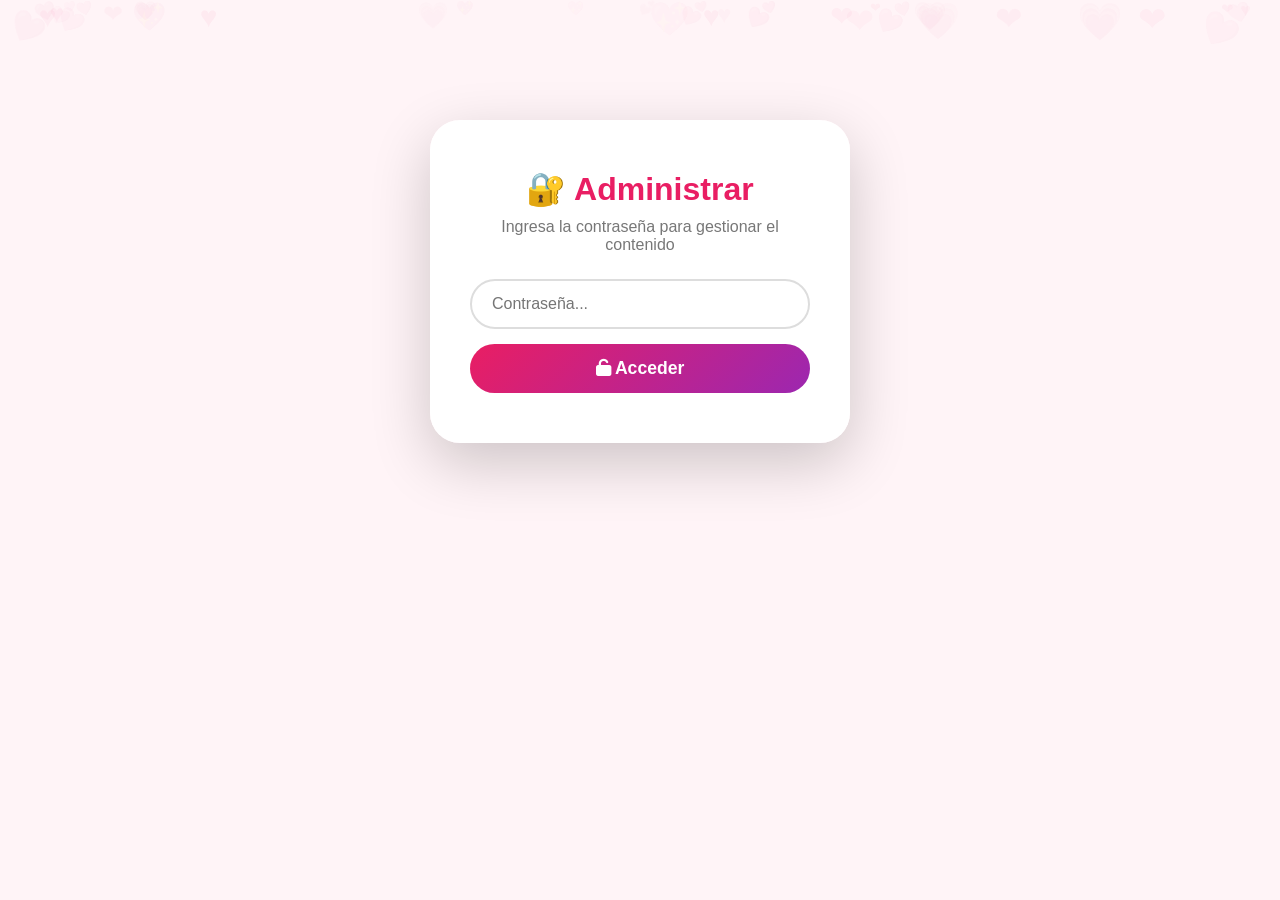
==== commit 4d8cce12: "Add files via upload" ====
--- a/admin.html
+++ b/admin.html
@@ -7,56 +7,65 @@
     <link rel="stylesheet" href="https://cdnjs.cloudflare.com/ajax/libs/font-awesome/6.4.0/css/all.min.css">
     <link rel="stylesheet" href="style.css">
     <style>
+        /* ===== ESTILOS DEL ADMIN ===== */
+        * { margin: 0; padding: 0; box-sizing: border-box; }
+
+        body {
+            font-family: 'Segoe UI', Tahoma, Geneva, Verdana, sans-serif;
+            min-height: 100vh;
+            padding: 20px;
+            background-image: url('https://images.unsplash.com/photo-1516589178581-6cd7833ae3b2?w=1600&q=80');
+            background-size: cover;
+            background-position: center;
+            background-attachment: fixed;
+            position: relative;
+        }
+
+        body::before {
+            content: '';
+            position: fixed;
+            top: 0; left: 0; right: 0; bottom: 0;
+            background: rgba(255, 240, 245, 0.75);
+            backdrop-filter: blur(3px);
+            z-index: 0;
+        }
+
+        .floating-hearts {
+            position: fixed;
+            top: 0; left: 0; right: 0; bottom: 0;
+            pointer-events: none;
+            z-index: 0;
+            overflow: hidden;
+        }
+
+        .heart {
+            position: absolute;
+            font-size: 20px;
+            color: rgba(233, 30, 99, 0.15);
+            animation: floatHeart 15s infinite linear;
+        }
+
+        @keyframes floatHeart {
+            0% { transform: translateY(100vh) rotate(0deg) scale(0.5); opacity: 0; }
+            10% { opacity: 1; }
+            90% { opacity: 1; }
+            100% { transform: translateY(-10vh) rotate(720deg) scale(1.2); opacity: 0; }
+        }
+
         .admin-container {
             max-width: 1000px;
             margin: 0 auto;
-            padding: 20px;
             position: relative;
             z-index: 1;
         }
 
-        .admin-header {
-            background: rgba(255,255,255,0.9);
-            backdrop-filter: blur(10px);
-            padding: 25px 30px;
-            border-radius: 20px;
-            margin-bottom: 30px;
-            box-shadow: 0 8px 30px rgba(0,0,0,0.1);
-            display: flex;
-            justify-content: space-between;
-            align-items: center;
-            flex-wrap: wrap;
-            gap: 15px;
-        }
-
-        .admin-header h1 {
-            font-size: 1.8rem;
-            color: #e91e63;
-        }
-
-        .admin-header .btn-volver {
-            background: #e91e63;
-            color: #fff;
-            border: none;
-            padding: 10px 25px;
-            border-radius: 30px;
-            cursor: pointer;
-            font-weight: 600;
-            transition: all 0.3s ease;
-            text-decoration: none;
-        }
-
-        .admin-header .btn-volver:hover {
-            background: #c2185b;
-            transform: scale(1.05);
-        }
-
+        /* ===== LOGIN ===== */
         .login-box {
             background: rgba(255,255,255,0.95);
             backdrop-filter: blur(10px);
-            padding: 40px;
+            padding: 50px 40px;
             border-radius: 30px;
-            max-width: 400px;
+            max-width: 420px;
             margin: 100px auto;
             box-shadow: 0 20px 60px rgba(0,0,0,0.2);
             text-align: center;
@@ -64,7 +73,13 @@
 
         .login-box h2 {
             color: #e91e63;
-            margin-bottom: 20px;
+            margin-bottom: 10px;
+            font-size: 2rem;
+        }
+
+        .login-box p {
+            color: #777;
+            margin-bottom: 25px;
         }
 
         .login-box input {
@@ -100,6 +115,49 @@
             box-shadow: 0 8px 25px rgba(233, 30, 99, 0.4);
         }
 
+        .login-error {
+            color: #e91e63;
+            margin-top: 10px;
+            display: none;
+        }
+
+        /* ===== ADMIN CONTENT ===== */
+        .admin-header {
+            background: rgba(255,255,255,0.9);
+            backdrop-filter: blur(10px);
+            padding: 20px 30px;
+            border-radius: 20px;
+            margin-bottom: 30px;
+            box-shadow: 0 8px 30px rgba(0,0,0,0.1);
+            display: flex;
+            justify-content: space-between;
+            align-items: center;
+            flex-wrap: wrap;
+            gap: 15px;
+        }
+
+        .admin-header h1 {
+            font-size: 1.6rem;
+            color: #e91e63;
+        }
+
+        .admin-header .btn-volver {
+            background: #e91e63;
+            color: #fff;
+            border: none;
+            padding: 10px 25px;
+            border-radius: 30px;
+            cursor: pointer;
+            font-weight: 600;
+            transition: all 0.3s ease;
+            text-decoration: none;
+        }
+
+        .admin-header .btn-volver:hover {
+            background: #c2185b;
+            transform: scale(1.05);
+        }
+
         .upload-section {
             background: rgba(255,255,255,0.92);
             backdrop-filter: blur(10px);
@@ -138,23 +196,12 @@
             border: 2px dashed #e0e0e0;
             border-radius: 12px;
             font-size: 0.95rem;
-            transition: border-color 0.3s ease;
             background: #fafafa;
             cursor: pointer;
         }
 
         .upload-form input[type="file"]:hover {
             border-color: #e91e63;
-        }
-
-        .upload-form input[type="file"]::file-selector-button {
-            padding: 8px 20px;
-            border: none;
-            border-radius: 8px;
-            background: linear-gradient(135deg, #e91e63, #9c27b0);
-            color: #fff;
-            font-weight: 600;
-            cursor: pointer;
         }
 
         .upload-form input[type="text"] {
@@ -163,7 +210,6 @@
             border: 2px solid #e0e0e0;
             border-radius: 12px;
             font-size: 0.95rem;
-            transition: border-color 0.3s ease;
             background: #fafafa;
         }
 
@@ -239,7 +285,6 @@
         .content-item:hover {
             border-color: #e91e63;
             transform: translateY(-3px);
-            box-shadow: 0 8px 25px rgba(0,0,0,0.1);
         }
 
         .content-item .preview {
@@ -291,10 +336,11 @@
             color: #fff;
             border: none;
             border-radius: 50%;
-            width: 32px;
-            height: 32px;
+            width: 30px;
+            height: 30px;
             cursor: pointer;
             font-size: 0.8rem;
+            font-weight: 700;
             transition: all 0.3s ease;
         }
 
@@ -337,6 +383,23 @@
             margin-right: 10px;
         }
 
+        .btn-eliminar-todo {
+            padding: 10px 30px;
+            background: #e91e63;
+            color: #fff;
+            border: none;
+            border-radius: 30px;
+            font-weight: 600;
+            cursor: pointer;
+            transition: all 0.3s ease;
+            margin-top: 10px;
+        }
+
+        .btn-eliminar-todo:hover {
+            transform: scale(1.05);
+            background: #c2185b;
+        }
+
         @media (max-width: 768px) {
             .upload-form {
                 grid-template-columns: 1fr;
@@ -352,20 +415,23 @@
     </style>
 </head>
 <body>
+
     <div class="floating-hearts" id="floatingHearts"></div>
 
     <div class="admin-container">
-        <!-- LOGIN -->
+
+        <!-- ===== LOGIN ===== -->
         <div id="loginSection" class="login-box">
             <h2>🔐 Administrar</h2>
-            <p style="color: #777; margin-bottom: 20px;">Ingresa la contraseña para gestionar el contenido</p>
+            <p>Ingresa la contraseña para gestionar el contenido</p>
             <input type="password" id="passwordInput" placeholder="Contraseña..." onkeydown="if(event.key==='Enter') login()">
             <button class="btn-login" onclick="login()"><i class="fas fa-unlock"></i> Acceder</button>
-            <p style="color:#e91e63; margin-top:10px; display:none;" id="loginError">❌ Contraseña incorrecta</p>
+            <p class="login-error" id="loginError">❌ Contraseña incorrecta. Intenta de nuevo.</p>
         </div>
 
-        <!-- ADMIN CONTENT -->
+        <!-- ===== ADMIN CONTENT ===== -->
         <div id="adminContent" style="display:none;">
+
             <div class="admin-header">
                 <h1><i class="fas fa-heart" style="color:#e91e63;"></i> Panel de Administración</h1>
                 <a href="index.html" class="btn-volver"><i class="fas fa-eye"></i> Ver página</a>
@@ -373,40 +439,47 @@
 
             <div class="info-box">
                 <i class="fas fa-info-circle"></i>
-                <strong>¿Cómo subir imágenes?</strong> Selecciona una imagen o video desde tu PC, escribe una frase romántica y haz clic en "Subir contenido". <br>
+                <strong>¡Sube tus propias fotos y videos!</strong> Selecciona un archivo desde tu PC, escribe una frase romántica y haz clic en "Subir contenido".<br>
                 <small>⚠️ Las imágenes se guardan en tu navegador. Si cambias de dispositivo, no se verán.</small>
             </div>
 
             <div id="mensaje" class="mensaje"></div>
 
+            <!-- ===== SUBIR CONTENIDO ===== -->
             <div class="upload-section">
                 <h2><i class="fas fa-upload"></i> Subir desde tu PC</h2>
-                <form class="upload-form" id="uploadForm">
+
+                <div class="upload-form">
                     <div class="full-width">
                         <label><i class="fas fa-image"></i> Selecciona una imagen o video</label>
-                        <input type="file" id="archivoInput" accept="image/*,video/*" required>
+                        <input type="file" id="archivoInput" accept="image/*,video/*">
                     </div>
+
                     <div class="full-width preview-container" id="previewContainer">
                         <p style="color:#888; margin-bottom: 8px;">Vista previa:</p>
                         <div id="previewContent"></div>
                     </div>
+
                     <div class="full-width">
                         <label><i class="fas fa-quote-left"></i> Frase romántica</label>
-                        <input type="text" id="fraseInput" placeholder="Escribe una frase especial..." required>
+                        <input type="text" id="fraseInput" placeholder="Escribe una frase especial...">
                     </div>
+
                     <div class="full-width">
-                        <button type="button" class="btn-subir" onclick="subirContenido()">
+                        <button class="btn-subir" onclick="subirContenido()">
                             <i class="fas fa-cloud-upload-alt"></i> Subir contenido
                         </button>
                     </div>
-                </form>
+                </div>
             </div>
 
+            <!-- ===== LISTA DE CONTENIDO ===== -->
             <div class="content-list">
                 <h2><i class="fas fa-list"></i> Contenido actual</h2>
                 <div id="contentGrid" class="content-grid"></div>
                 <p style="text-align: center; color: #999; margin-top: 20px;" id="emptyMessage">No hay contenido aún. ¡Sube tu primera foto o video!</p>
             </div>
+
         </div>
     </div>
 
@@ -446,7 +519,12 @@
             }
         }
 
-        // ===== VISTA PREVIA DEL ARCHIVO =====
+        // Enter para login
+        document.getElementById('passwordInput').addEventListener('keydown', function(e) {
+            if (e.key === 'Enter') login();
+        });
+
+        // ===== VISTA PREVIA =====
         document.getElementById('archivoInput').addEventListener('change', function(e) {
             const file = this.files[0];
             if (!file) return;
@@ -455,7 +533,6 @@
             const container = document.getElementById('previewContainer');
             const content = document.getElementById('previewContent');
 
-            // Crear URL temporal
             if (urlArchivo) URL.revokeObjectURL(urlArchivo);
             urlArchivo = URL.createObjectURL(file);
 
@@ -490,7 +567,7 @@
             setTimeout(() => { msg.style.display = 'none'; }, 4000);
         }
 
-        // ===== SUBIR CONTENIDO DESDE PC =====
+        // ===== SUBIR CONTENIDO =====
         function subirContenido() {
             const file = document.getElementById('archivoInput').files[0];
             const frase = document.getElementById('fraseInput').value.trim();
@@ -505,10 +582,7 @@
                 return;
             }
 
-            // Detectar tipo
             const tipo = file.type.startsWith('video') ? 'video' : 'imagen';
-
-            // Crear URL para el archivo
             const url = URL.createObjectURL(file);
 
             const datos = getContenido();
@@ -524,7 +598,6 @@
 
             guardarContenido(datos);
 
-            // Limpiar formulario
             document.getElementById('archivoInput').value = '';
             document.getElementById('fraseInput').value = '';
             document.getElementById('previewContainer').style.display = 'none';
@@ -599,7 +672,7 @@
                     img.className = 'preview';
                     img.src = item.url;
                     img.alt = 'Contenido';
-                    img.onerror = function() { 
+                    img.onerror = function() {
                         this.src = 'https://via.placeholder.com/200x150?text=No+disponible';
                     };
                     div.appendChild(img);
@@ -627,42 +700,24 @@
                 grid.appendChild(div);
             });
 
-            // Agregar botón eliminar todo si hay contenido
-            const existingBtn = document.getElementById('btnEliminarTodo');
-            if (!existingBtn && datos.length > 0) {
-                const btnContainer = document.createElement('div');
-                btnContainer.style.cssText = 'grid-column: 1 / -1; text-align: center; margin-top: 10px;';
-                const btn = document.createElement('button');
-                btn.id = 'btnEliminarTodo';
-                btn.textContent = '🗑️ Eliminar todo';
-                btn.style.cssText = `
-                    padding: 10px 30px;
-                    background: #e91e63;
-                    color: #fff;
-                    border: none;
-                    border-radius: 30px;
-                    font-weight: 600;
-                    cursor: pointer;
-                    transition: all 0.3s ease;
-                `;
-                btn.onmouseover = () => btn.style.transform = 'scale(1.05)';
-                btn.onmouseout = () => btn.style.transform = 'scale(1)';
-                btn.onclick = eliminarTodoAdmin;
-                btnContainer.appendChild(btn);
-                grid.appendChild(btnContainer);
-            }
+            // Botón eliminar todo
+            const btnContainer = document.createElement('div');
+            btnContainer.style.cssText = 'grid-column: 1 / -1; text-align: center; margin-top: 10px;';
+            const btn = document.createElement('button');
+            btn.className = 'btn-eliminar-todo';
+            btn.textContent = '🗑️ Eliminar todo';
+            btn.onclick = eliminarTodoAdmin;
+            btnContainer.appendChild(btn);
+            grid.appendChild(btnContainer);
         }
 
         // ===== INICIALIZAR =====
         cargarContenidoAdmin();
 
-        // Enter para login
-        document.getElementById('passwordInput').addEventListener('keydown', function(e) {
-            if (e.key === 'Enter') login();
-        });
-
         console.log('🔐 Panel de administración cargado');
         console.log('📸 Puedes subir imágenes y videos desde tu PC');
+        console.log('🔑 Contraseña: 1234');
     </script>
+
 </body>
 </html>
